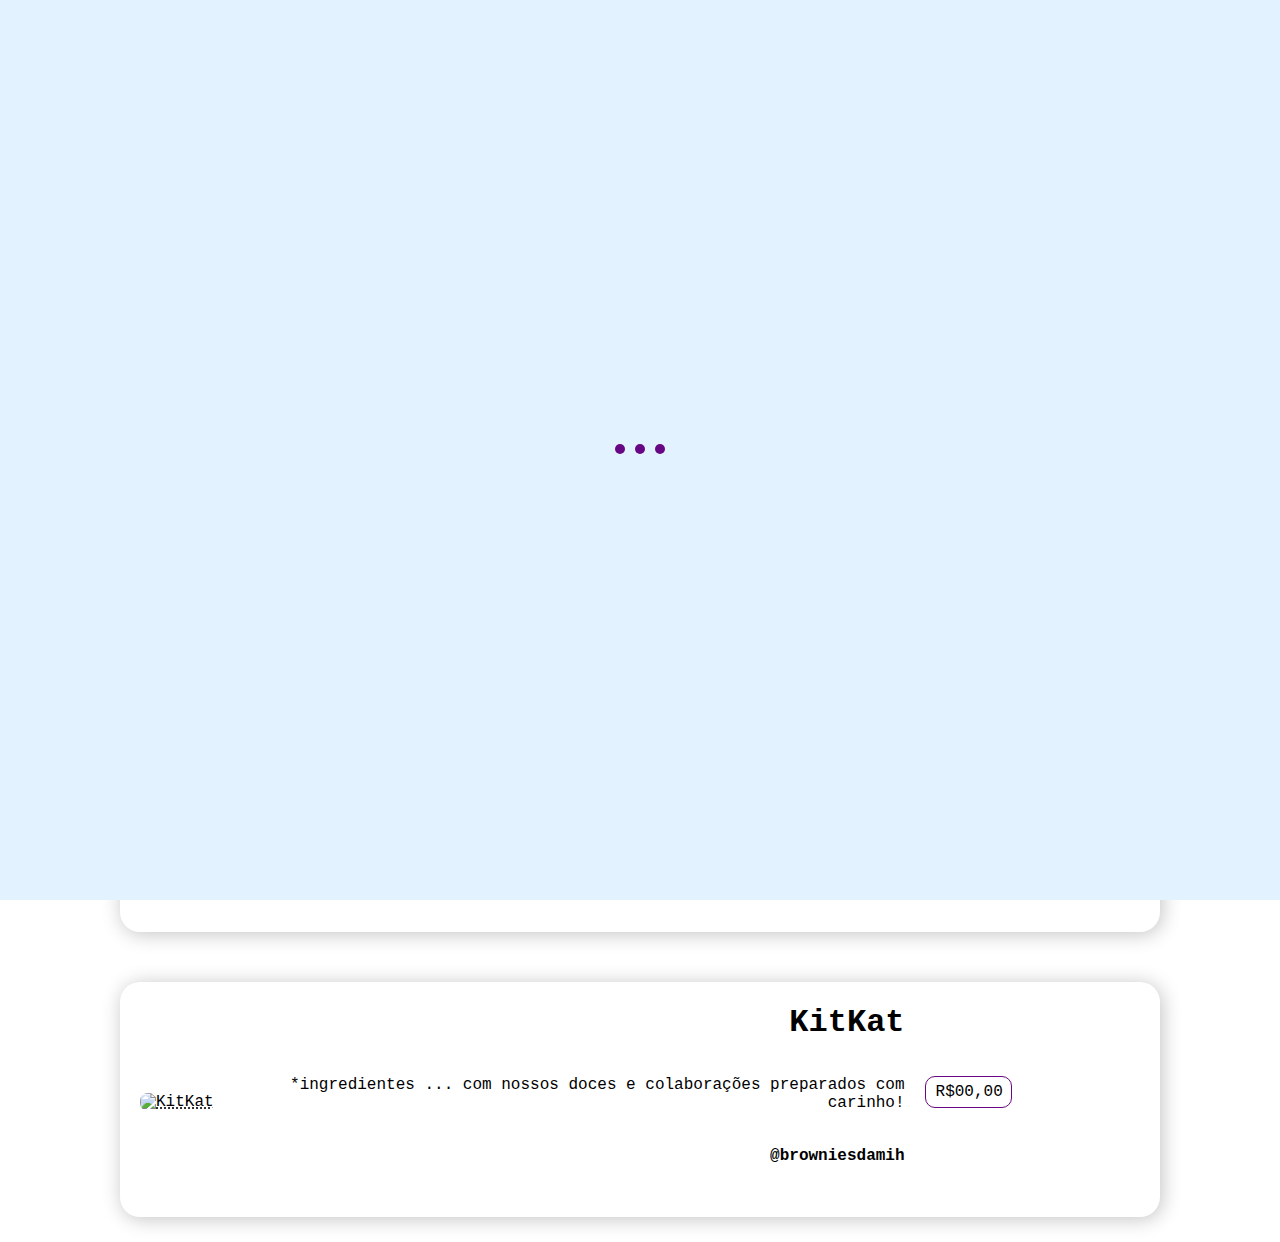
==== ovosdecolher.html @ b4ef771c "Segundo commit" ====
<!DOCTYPE html>
<html lang="en">
<head>
    <meta charset="UTF-8">
    <meta http-equiv="X-UA-Compatible" content="IE=edge">
    <meta name="viewport" content="width=device-width, initial-scale=1.0">
    <link href="styledatas.css" rel="stylesheet" type="text/css"/>
    <title>Ovos de colher - Brownies da Mih</title>
    <link rel="icon" href="imgs/logo.png">
    <script src="https://kit.fontawesome.com/4fcf5c1ce8.js" crossorigin="anonymous"></script>
</head>
<body>
    <div class="overlay">
        <div class="loader">
            <div class="ball ball1"></div>
            <div class="ball ball2"></div>
            <div class="ball ball3"></div>
        </div>
    </div>
    <div class="modal">
        <img src="" id="modal_img">
        <abbr title="clique aqui para diminuir a imagem">
            <span id="bt_close">x</span>
        </abbr>
    </div>
    <header>
        <abbr title="Voltar à homepage">
            <a href="index.html"><i class="fas fa-home"></i></a>
        </abbr>
        <div class="titulosh">
            <h1>Brownies da Mih</h1>
            <h2>ovos de colher</h2>
        </div>
    </header>
    <main class="painel">
        <section class="bloco">
            <div class="icon">
                <abbr title="clique aqui para ampliar a imagem">
                    <img src="imgs/interestelar.png" alt="Interestelar" class="imgi">
                </abbr>
            </div>
            <div class="texto">
                <h1>Interestelar</h1>
                <p>*ingredientes ... com nossos doces e colaborações preparados com carinho!</p>
                <p class="marca">@browniesdamih</p>
            </div>
            <div class="preco">R$00,00</div>
        </section>
        <section class="bloco">
            <div class="icon">
                <abbr title="clique aqui para ampliar a imagem">
                    <img src="imgs/sereia.png" alt="Sereia do sertão" class="imgi">
                </abbr>
            </div> 
            <div class="texto">
                <h1>Sereia do sertão</h1>
                <p>*ingredientes ... com nossos doces e colaborações preparados com carinho!</p>
                <p class="marca">@browniesdamih</p></div>
            <div class="preco">R$00,00</div>
        </section>
        <section class="bloco">
            <div class="icon">
                <abbr title="clique aqui para ampliar a imagem">
                    <img src="imgs/cactos.png" alt="Cactos" class="imgi">
                </abbr>
            </div> 
            <div class="texto">
                <h1>Cactos</h1>
                <p>*ingredientes ... com nossos doces e colaborações preparados com carinho!</p>
                <p class="marca">@browniesdamih</p></div>
            </div>
            <div class="preco">R$00,00</div>
        </section> 
        <section class="bloco">
            <div class="icon">
                <abbr title="clique aqui para ampliar a imagem">
                    <img src="imgs/kitkat.png" alt="KitKat" class="imgi">
                </abbr>
            </div> 
            <div class="texto">
                <h1>KitKat</h1>
                <p>*ingredientes ... com nossos doces e colaborações preparados com carinho!</p>
                <p class="marca">@browniesdamih</p></div>
            </div>
            <div class="preco">R$00,00</div>
        <!--
        </section>
        <section class="bloco">
            <div class="icon">
                <img src="imgs/cactos.png" alt="Cactos">
            </div> 
            <div class="texto">
                <h2>Cactos</h2>
                <p>*ingredientes ... com nossos doces e colaborações preparados com carinho!</p>
                <p class="marca">@browniesdamih</p></div>
            </div>
            <div class="preco">R$00,00</div>
        </section>
        <section class="bloco">
            <div class="icon">
                <img src="imgs/cactos.png" alt="Cactos">
            </div> 
            <div class="texto">
                <h2>Cactos</h2>
                <p>*ingredientes ... com nossos doces e colaborações preparados com carinho!</p>
                <p class="marca">@browniesdamih</p></div>
            </div>
            <div class="preco">R$00,00</div>
        </section>
        -->
    </main>
</body>
<script src="scriptdatas.js"></script>
<script src="preloader.js"></script>
</html>
---- styledatas.css ----
@import url('https://fonts.googleapis.com/css2?family=Yellowtail&display=swap');

:root{
    --color01: #DE90FF;
    --color02: #680784;
    --color03: #E3F2FF;
    --color04: #FF83AE;
    --color05: #48311F;
    --color06: #F79437;
    --color07: #A2B31F;
}

*{
    margin: 0;
    padding: 0;
    border: 0;
}

body{
    background: var(--color03);
    background: linear-gradient(to right bottom, var(--color01) 0%, var(--color03) 50%, var(--color03) 75%, white 100%);
    background-size: cover;
    background-attachment: fixed;
    font-family: "Courier New", Courier, monospace;
    display: flex;
    min-height: 100vh;
    max-height: 500vh;
    width: 100%;
}

header{
    position: absolute;
    width: 100%;
    margin-top: 20px;
    display: flex;
}

.titulosh{
    display: flex;
    margin: auto;
    flex-direction: column;
    text-shadow: 2px 2px 5px var(--color03);
}

.titulosh > h1{
    font-size: 3em;
    font-family: 'Yellowtail', cursive;
}

.titulosh > h2{
    margin: auto;
    font-size: 1.1em;
}

.fa-home{
    position: absolute;
    margin: 20px 0px 0px 40px;
    transform: scale(2);
    cursor: pointer;
    color: black;
}

.fa-home:hover{
    color: var(--color02);
}

.fa-home:active{
    color: var(--color03);
}

main.painel{
    display: flex;
    margin: auto;
    min-width: 320px;
    max-width: 1040px;
    flex-direction: column;
    margin-top: 8%;
    /* margin-top: 13%; */
}

.bloco{
    display: flex;
    margin: auto;
    align-items: center;
    text-align: right;
    background-color: white;
    padding: 20px;
    margin: 25px 0px;
    width: 1000px;
    min-height: 200px; /* !!! */
    padding-bottom: 15px;
    border-radius: 20px;
    box-shadow: 2px 2px 20px rgba(0, 0, 0, 0.24);
}

.bloco p{ 
    overflow-y: auto;
    max-height: 100px;
}

.texto{
    padding-right: 3%;
    max-height: 200px;
}

.texto, .preco{
    margin-left: -1%;
}

p{
    margin: 5% 0% 5% 6%;
}

.preco{
    width: 65px;
    height: 30px;
    padding: 0px 10px;
    text-align: center;
    line-height: 30px;
    border-radius: 10px;
    margin-bottom: 2%;
    border: 0.5px solid var(--color02);
}

img{
    position: relative;
    width: 200px;
    height: 200px;
}

section.bloco img{
    border-radius: 8px;
}

.marca{
    font-weight: bold;
}

::-webkit-scrollbar{
    width: 6px;
    background-image: linear-gradient(to bottom, var(--color03) 50%, white);
}

::-webkit-scrollbar-thumb{
    background-color: var(--color02);
    border-radius: 10px;
}

/* .filtros{
    position: absolute;
    display: flex;
    height: 75px;
    justify-content: center;
    align-items: center;
    width: 100%;
    margin-top: 9%;
}

.filtros label{
    justify-content: space-between;
    border: 2px solid var(--color02);
    color: black;
    border-radius: 5px;
    padding: 5px;
    margin: 20px;
    cursor: pointer;
}

.filtros label:hover, #l1{
    background-color: var(--color02);
    color: white;
    border: 1px solid white;
}

.filtros input{
    display: none;
} */

.overlay{
    position: fixed;
    top: 0;
    left: 0;
    width: 100%;
    height: 100%;
    background-color: var(--color03);
    z-index: 999;
    display: flex;
    align-items: center;
    justify-content: center;
}

.ball{
    display: inline-block;
    width: 10px;
    height: 10px;
    border-radius: 50%;
    background-color: var(--color02);
    animation: subir .8s ease-in-out infinite;
}

.ball2{
    animation-delay: .2s;
}

.ball3{
    animation-delay: .4s;
}

@keyframes subir{
    50%{transform: translateY(-100%);}
}

.icon, #bt_close{
    cursor: pointer;
}

.imgi:hover{
    transform: scale(1.05);
}

.modal{
    visibility: hidden;
    position: fixed;
    display: flex;
    background-color: #00000080;
    background-size: cover;
    background-attachment: fixed;
    z-index: 999;
    width: 100%;
    height: 100vh;
    top: 0;
    left: 0;
    justify-content: center;
    align-items: center;
}

.modal_active{
    visibility: visible;
}

#modal_img{
    transform: scale(2);
}

#bt_close{
    color: white;
    background-color: black;
    position: absolute;
    width: 30px;
    height: 30px;
    text-align: center;
    top: 10px;
    right: 10px;
    padding: 5px;
    font-size: 25px;
    border: solid 1px white;
    border-radius: 50%;
}

#bt_close:hover{
    background-color: var(--color02);
}

#bt_close:active{
    background-color: var(--color03);
    color: black;
    border: 1px solid black;
}

@media screen and (max-width: 1000px) {
    .bloco{
        width: 90%;
        margin: 5% auto;
        margin: 3%;
    }

    .bloco:nth-child(1){
        margin: 10% auto 5% auto;
    }
}

@media screen and (max-width: 650px) {
    .bloco{
        flex-direction: column;
        width: 200px;
        margin: 5% auto;
        text-align: left;
    }

    .bloco:nth-child(1){
        margin: 25% auto 5% auto;
    }

    .bloco h1, .marca{
        text-align: center;
    }

    .titulosh h1{
        font-size: 2em;
    }

    .titulosh h2{
        font-size: 1em;
    }

    .fa-home{
        transform: scale(1.5);
        margin: 5% 0 0 10%;
    }
}
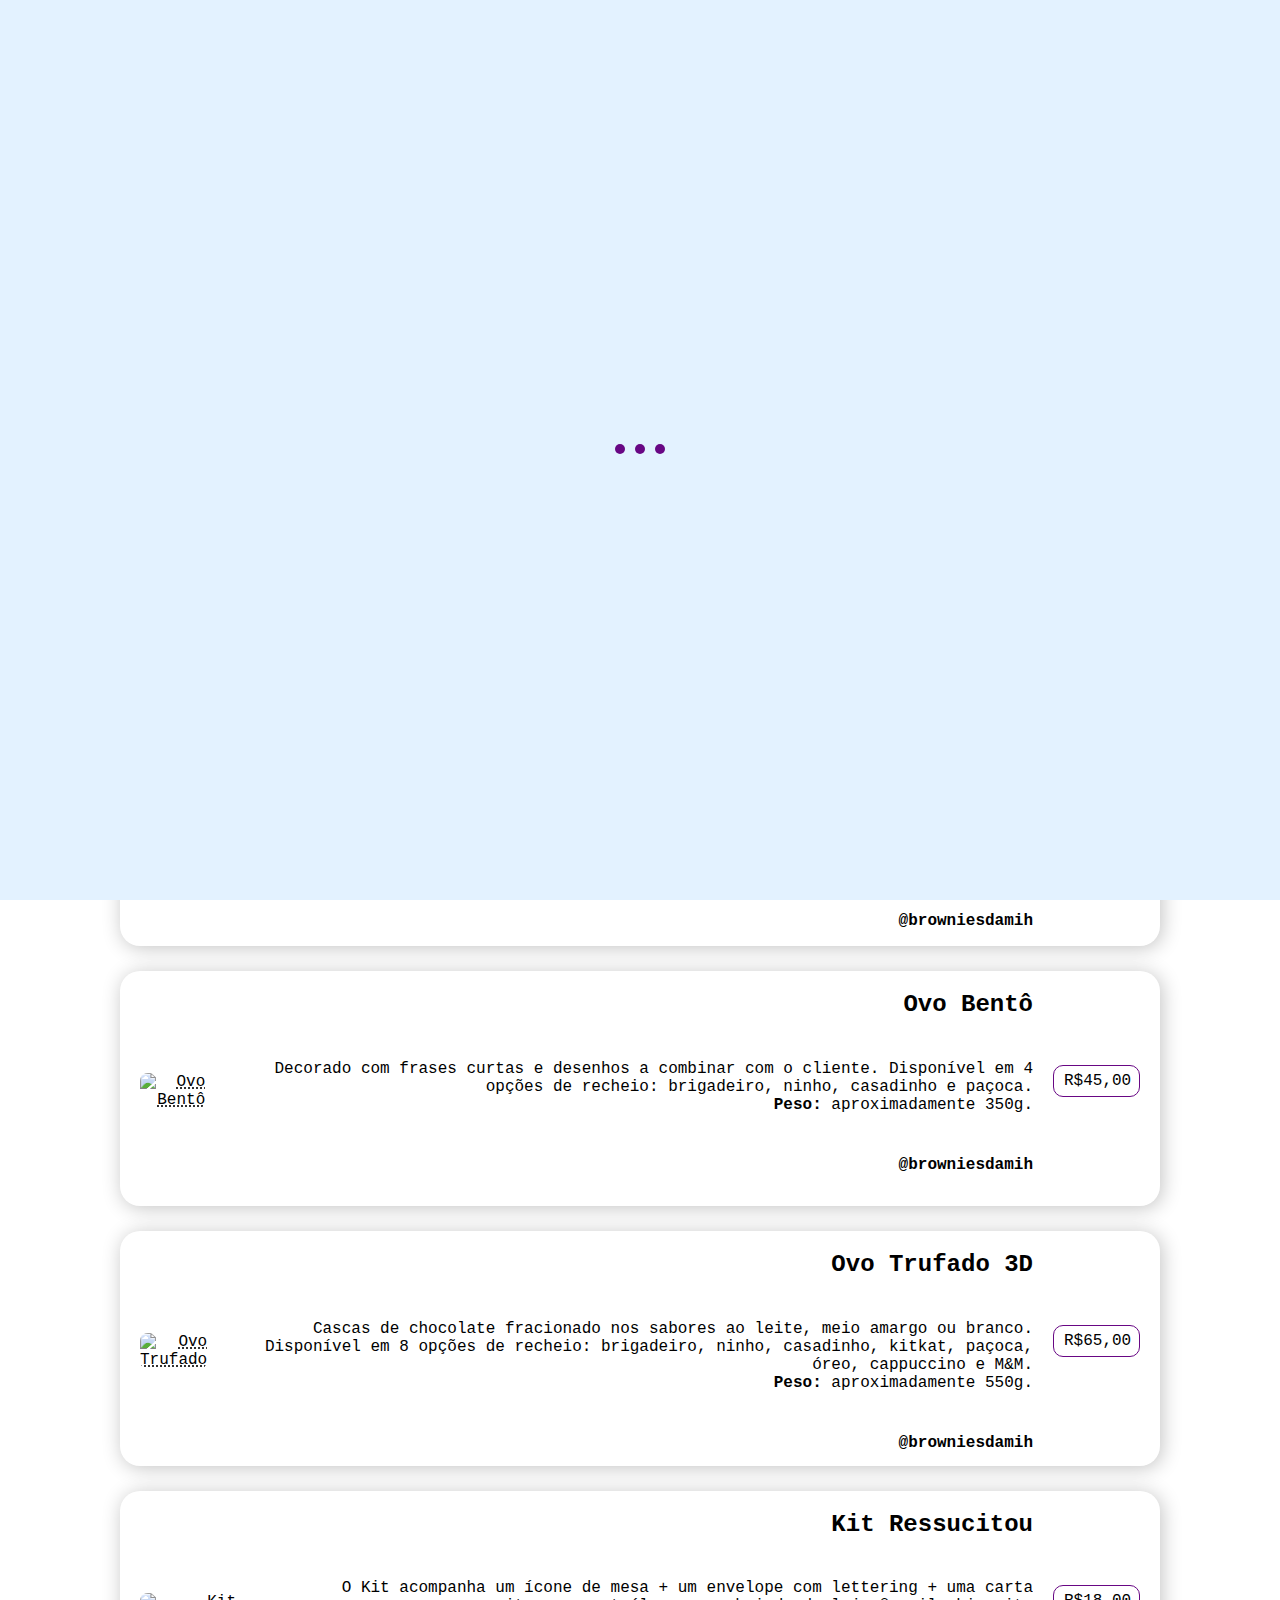
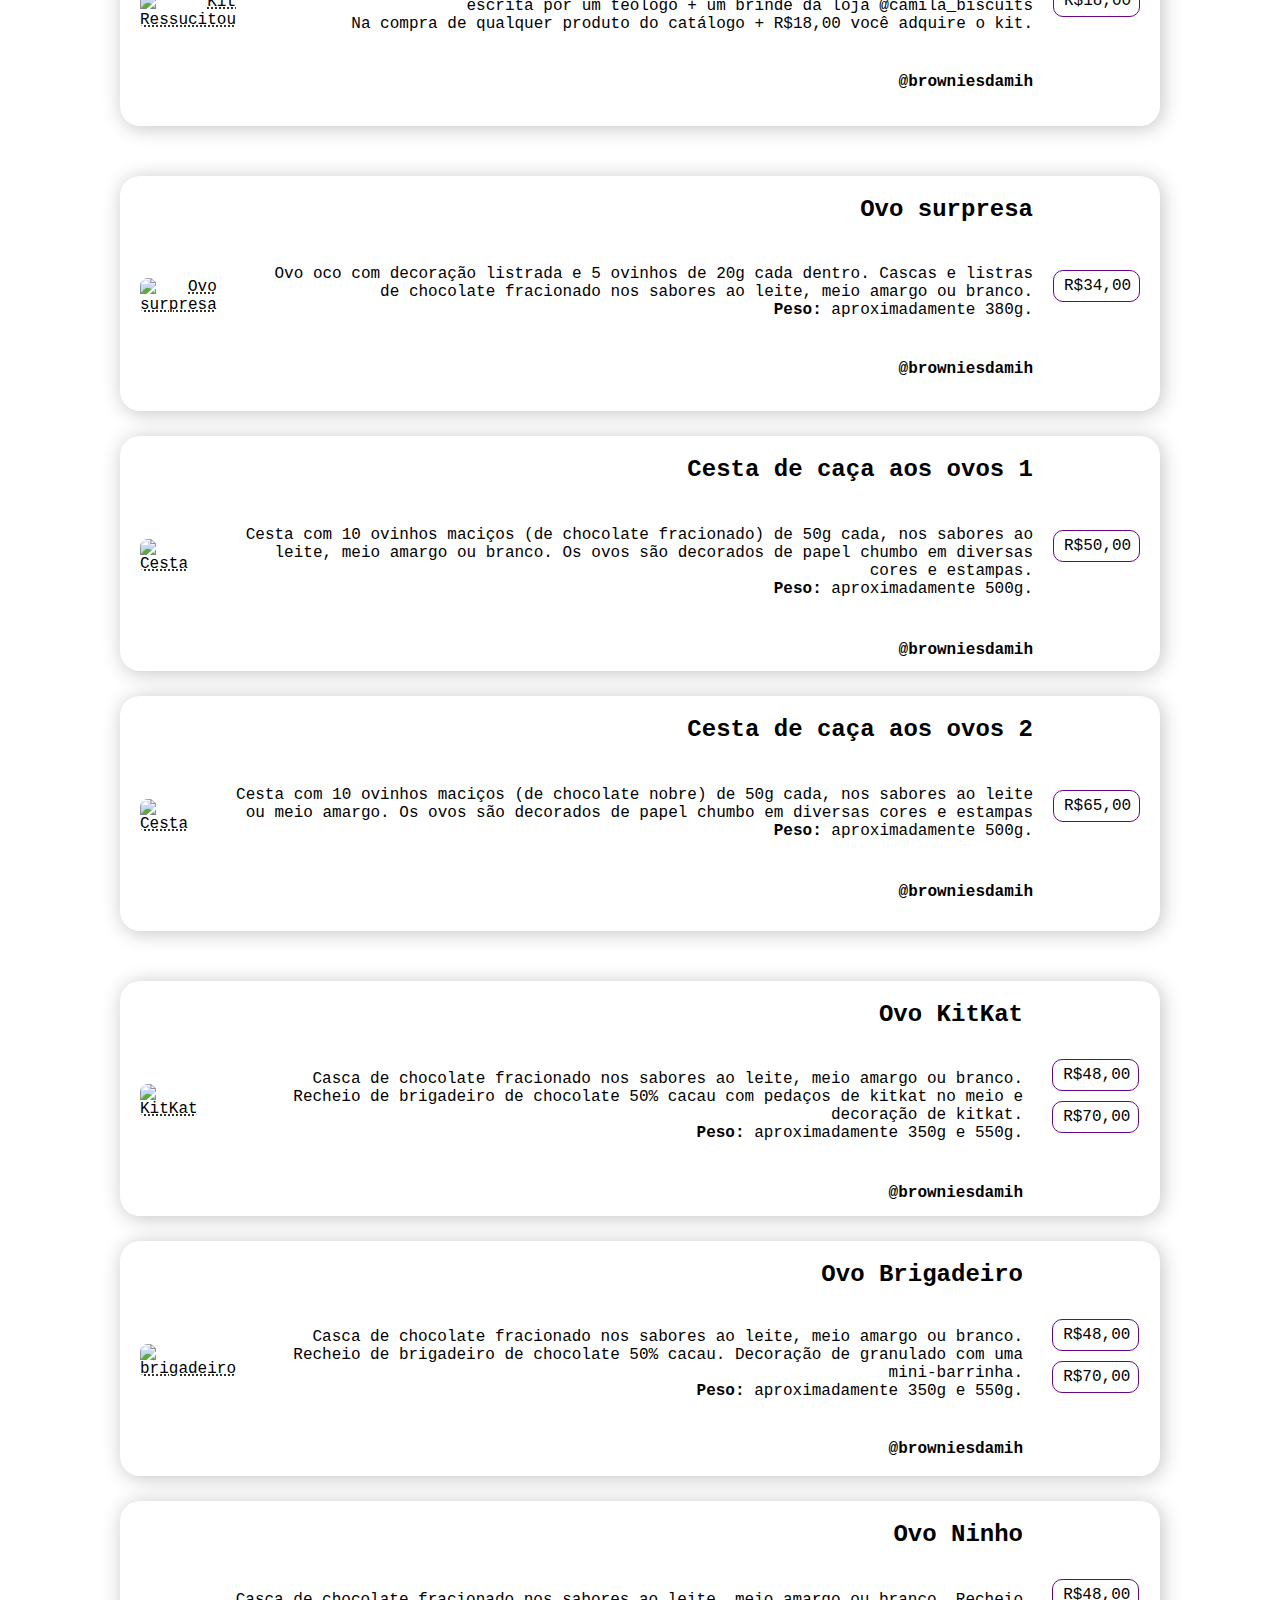
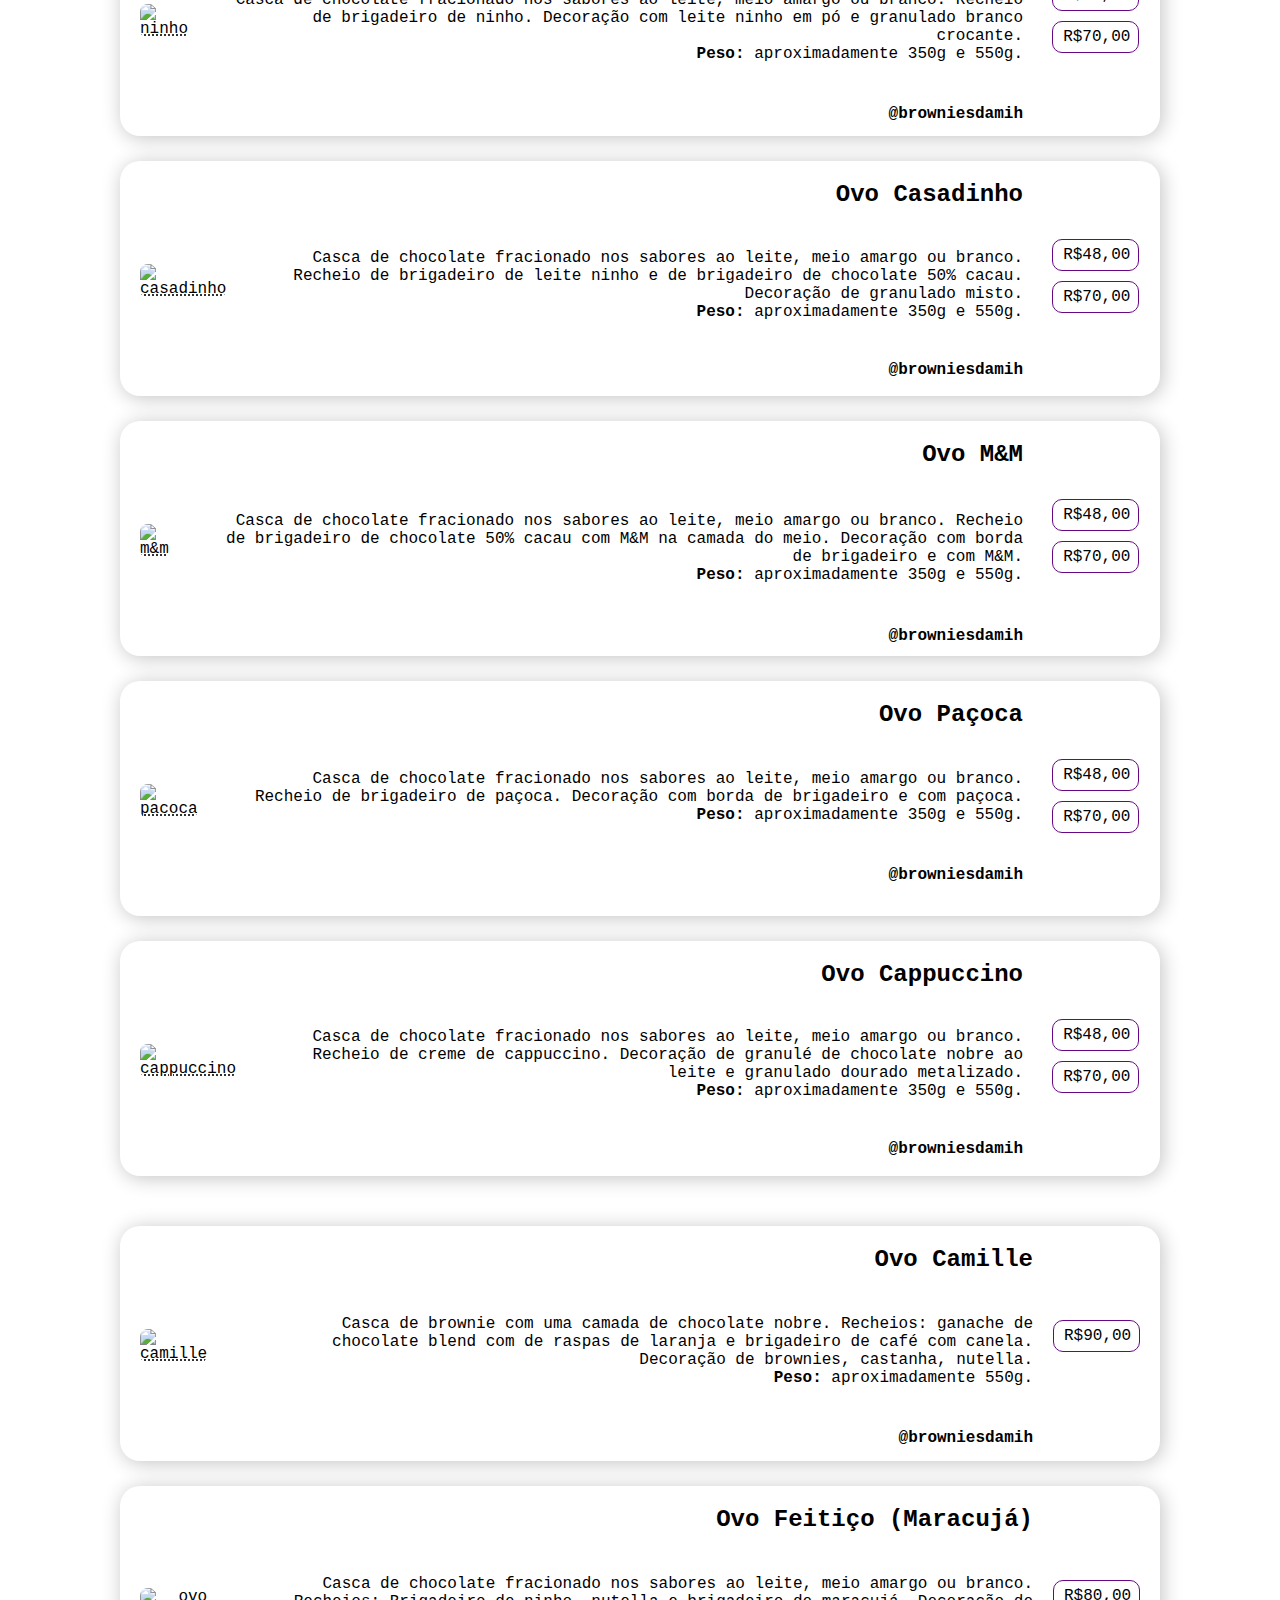
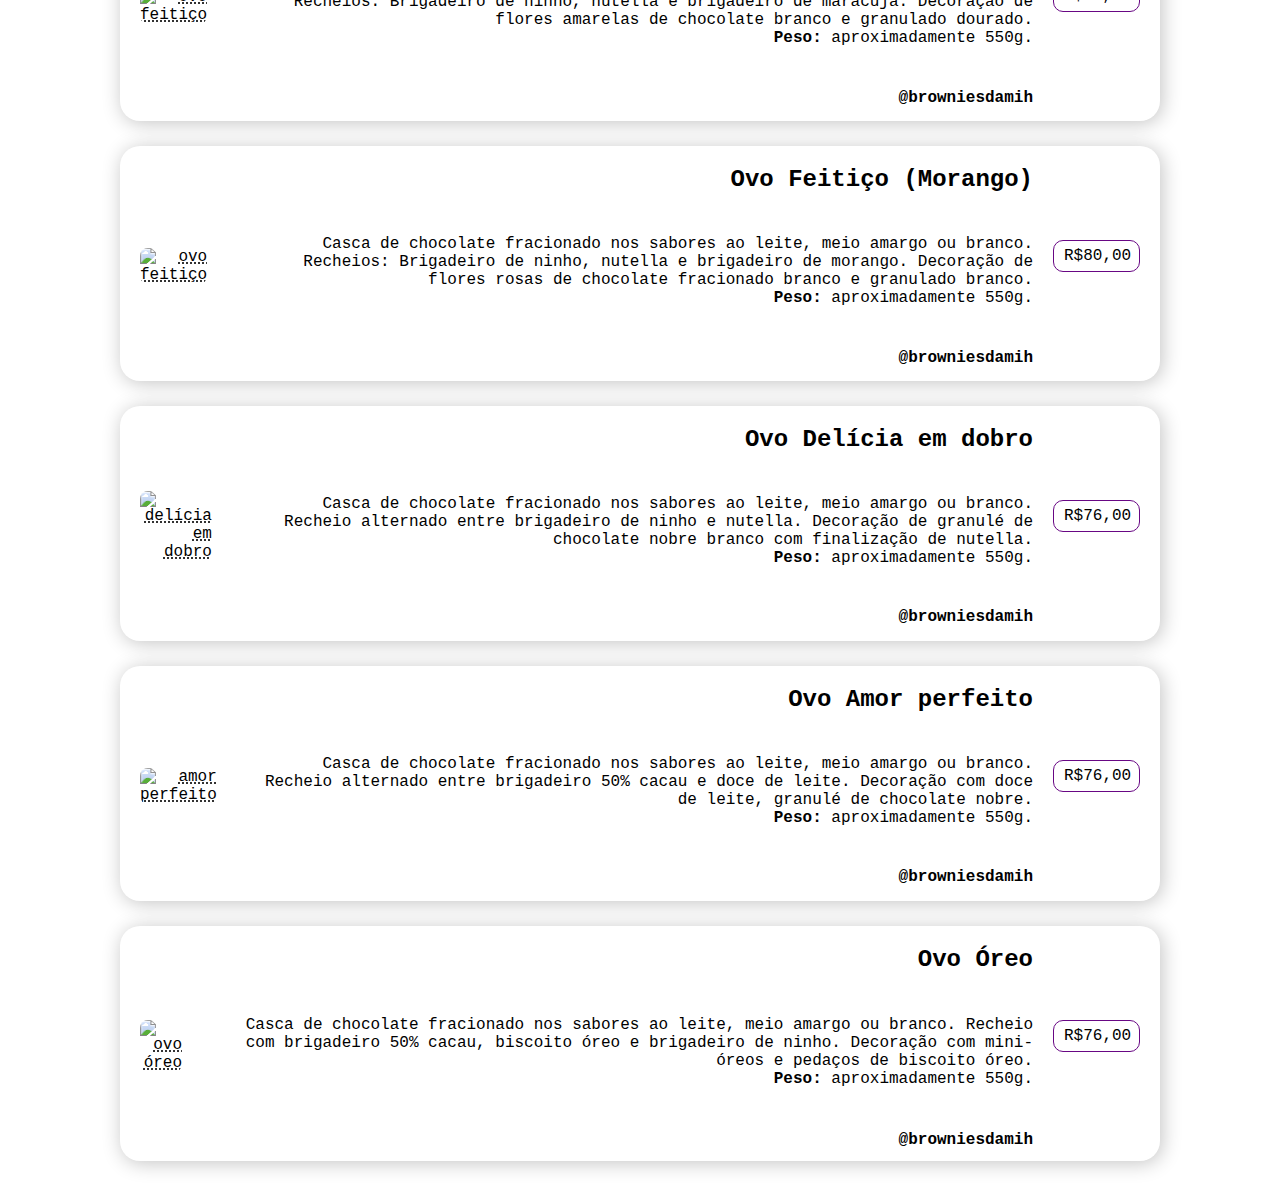
==== commit 99c09f17: "Terceiro commit" ====
--- a/ovosdecolher.html
+++ b/ovosdecolher.html
@@ -17,6 +17,15 @@
             <div class="ball ball3"></div>
         </div>
     </div>
+    <div class="float">
+        <div class="w">
+            <abbr title="ir ao whatsapp">
+                <a href="https://wa.me/558589550569" target="_blank" class="contato">
+                    <i class="fab fa-whatsapp"></i>
+                </a>
+            </abbr>
+        </div>
+    </div>
     <div class="modal">
         <img src="" id="modal_img">
         <abbr title="clique aqui para diminuir a imagem">
@@ -33,81 +42,337 @@
         </div>
     </header>
     <main class="painel">
-        <section class="bloco">
-            <div class="icon">
-                <abbr title="clique aqui para ampliar a imagem">
-                    <img src="imgs/interestelar.png" alt="Interestelar" class="imgi">
-                </abbr>
-            </div>
-            <div class="texto">
-                <h1>Interestelar</h1>
-                <p>*ingredientes ... com nossos doces e colaborações preparados com carinho!</p>
-                <p class="marca">@browniesdamih</p>
-            </div>
-            <div class="preco">R$00,00</div>
+        <section class="linha-presentes">
+            <section class="bloco">
+                <div class="icon">
+                    <abbr title="clique aqui para ampliar a imagem">
+                        <img src="imgs/" alt="Lembrancinha" class="imgi">
+                    </abbr>
+                </div> 
+                <div class="texto">
+                    <h2>Ovo Lembrancinha</h2>
+                    <p>Ovo oco com decoração listrada. Cascas e listras de chocolate fracionado nos sabores ao leite, meio amargo ou branco. <br><b>Peso:</b> aproximadamente 180g. </p>
+                    <p class="marca">@browniesdamih</p></div>
+                </div>
+                <div class="preco">R$20,00</div>
+            </section>
+
+
+
+
+<!-- COLOCAR LINK NO MEU @ -->
+
+
+
+
+            <section class="bloco">
+                <div class="icon">
+                    <abbr title="clique aqui para ampliar a imagem">
+                        <img src="imgs/" alt="pote" class="imgi">
+                    </abbr>
+                </div> 
+                <div class="texto">
+                    <h2>Ovo de pote</h2>
+                    <p>Pote de 500ml com decoração exclusiva de biscuit da @camila_biscuits. Disponível em 4 opções de recheio: casadinho, amor perfeito, feitiço de morango e feitiço de maracujá. <br><b>Peso:</b> aproximadamente 670g (pote e recheio). </p>
+                    <p class="marca">@browniesdamih</p></div>
+                </div>
+                <div class="preco">R$20,00</div>
+            </section>
+            <section class="bloco">
+                <div class="icon">
+                    <abbr title="clique aqui para ampliar a imagem">
+                        <img src="imgs/" alt="Barras Recheadas" class="imgi">
+                    </abbr>
+                </div> 
+                <div class="texto">
+                    <h2>Barras Recheadas</h2>
+                    <p>Casca de chocolate fracionado nos sabores ao leite, meio amargo ou branco. Disponível em 7 opções de recheio: brigadeiro, ninho, casadinho, paçoca, M&M, óreo e amor perfeito.<br><b>Peso:</b> aproximadamente 550g. </p>
+                    <p class="marca">@browniesdamih</p></div>
+                </div>
+                <div class="preco">R$40,00</div>
+            </section>
+            <section class="bloco">
+                <div class="icon">
+                    <abbr title="clique aqui para ampliar a imagem">
+                        <img src="imgs/" alt="Ovo Bentô" class="imgi">
+                    </abbr>
+                </div> 
+                <div class="texto">
+                    <h2>Ovo Bentô</h2>
+                    <p>Decorado com frases curtas e desenhos a combinar com o cliente. Disponível em 4 opções de recheio: brigadeiro, ninho, casadinho e paçoca. <br><b>Peso:</b> aproximadamente 350g. </p>
+                    <p class="marca">@browniesdamih</p></div>
+                </div>
+                <div class="preco">R$45,00</div>
+            </section>
+            <section class="bloco">
+                <div class="icon">
+                    <abbr title="clique aqui para ampliar a imagem">
+                        <img src="imgs/" alt="Ovo Trufado" class="imgi">
+                    </abbr>
+                </div> 
+                <div class="texto">
+                    <h2>Ovo Trufado 3D</h2>
+                    <p>Cascas de chocolate fracionado nos sabores ao leite, meio amargo ou branco. Disponível em 8 opções de recheio: brigadeiro, ninho, casadinho, kitkat, paçoca, óreo, cappuccino e M&M. <br><b>Peso:</b> aproximadamente 550g. </p>
+                    <p class="marca">@browniesdamih</p></div>
+                </div>
+                <div class="preco">R$65,00</div>
+            </section>
+            <section class="bloco">
+                <div class="icon">
+                    <abbr title="clique aqui para ampliar a imagem">
+                        <img src="imgs/" alt="Kit Ressucitou" class="imgi">
+                    </abbr>
+                </div> 
+                <div class="texto">
+                    <h2>Kit Ressucitou</h2>
+                    <p>O Kit acompanha um ícone de mesa + um envelope com lettering + uma carta escrita por um teólogo + um brinde da loja @camila_biscuits <br>Na compra de qualquer produto do catálogo + R$18,00 você adquire o kit. </p>
+                    <p class="marca">@browniesdamih</p></div>
+                </div>
+                <div class="preco">R$18,00</div>
+            </section>
         </section>
-        <section class="bloco">
-            <div class="icon">
-                <abbr title="clique aqui para ampliar a imagem">
-                    <img src="imgs/sereia.png" alt="Sereia do sertão" class="imgi">
-                </abbr>
-            </div> 
-            <div class="texto">
-                <h1>Sereia do sertão</h1>
-                <p>*ingredientes ... com nossos doces e colaborações preparados com carinho!</p>
-                <p class="marca">@browniesdamih</p></div>
-            <div class="preco">R$00,00</div>
+
+
+        <section class="linha-kids">
+            <section class="bloco">
+                <div class="icon">
+                    <abbr title="clique aqui para ampliar a imagem">
+                        <img src="imgs/" alt="Ovo surpresa" class="imgi">
+                    </abbr>
+                </div>  
+                <div class="texto">
+                    <h2>Ovo surpresa</h2>
+                    <p>Ovo oco com decoração listrada e 5 ovinhos de 20g cada dentro. Cascas e listras de chocolate fracionado nos sabores ao leite, meio amargo ou branco. <br><b>Peso:</b> aproximadamente 380g. </p>
+                    <p class="marca">@browniesdamih</p></div>
+                </div>
+                <div class="preco">R$34,00</div>
+            </section>
+            <section class="bloco">
+                <div class="icon">
+                    <abbr title="clique aqui para ampliar a imagem">
+                        <img src="imgs/" alt="Cesta" class="imgi">
+                    </abbr>
+                </div> 
+                <div class="texto">
+                    <h2>Cesta de caça aos ovos 1</h2>
+                    <p>Cesta com 10 ovinhos maciços (de chocolate fracionado) de 50g cada, nos sabores ao leite, meio amargo ou branco. Os ovos são decorados de papel chumbo em diversas cores e estampas.<br><b>Peso:</b> aproximadamente 500g. </p>
+                    <p class="marca">@browniesdamih</p></div>
+                </div>
+                <div class="preco">R$50,00</div>
+            </section>
+            <section class="bloco">
+                <div class="icon">
+                    <abbr title="clique aqui para ampliar a imagem">
+                        <img src="imgs/" alt="Cesta" class="imgi">
+                    </abbr>
+                </div> 
+                <div class="texto">
+                    <h2>Cesta de caça aos ovos 2</h2>
+                    <p>Cesta com 10 ovinhos maciços (de chocolate nobre) de 50g cada, nos sabores ao leite ou meio amargo. Os ovos são decorados de papel chumbo em diversas cores e estampas<br><b>Peso:</b> aproximadamente 500g. </p>
+                    <p class="marca">@browniesdamih</p></div>
+                </div>
+                <div class="preco">R$65,00</div>
+            </section>
         </section>
-        <section class="bloco">
-            <div class="icon">
-                <abbr title="clique aqui para ampliar a imagem">
-                    <img src="imgs/cactos.png" alt="Cactos" class="imgi">
-                </abbr>
-            </div> 
-            <div class="texto">
-                <h1>Cactos</h1>
-                <p>*ingredientes ... com nossos doces e colaborações preparados com carinho!</p>
-                <p class="marca">@browniesdamih</p></div>
-            </div>
-            <div class="preco">R$00,00</div>
-        </section> 
-        <section class="bloco">
-            <div class="icon">
-                <abbr title="clique aqui para ampliar a imagem">
-                    <img src="imgs/kitkat.png" alt="KitKat" class="imgi">
-                </abbr>
-            </div> 
-            <div class="texto">
-                <h1>KitKat</h1>
-                <p>*ingredientes ... com nossos doces e colaborações preparados com carinho!</p>
-                <p class="marca">@browniesdamih</p></div>
-            </div>
-            <div class="preco">R$00,00</div>
-        <!--
+
+
+        <section class="linha-tradicional">
+            <section class="bloco">
+                <div class="icon">
+                    <abbr title="clique aqui para ampliar a imagem">
+                        <img src="imgs/kitkat.png" alt="KitKat" class="imgi">
+                    </abbr>
+                </div> 
+                <div class="texto">
+                    <h2>Ovo KitKat</h2>
+                    <p>Casca de chocolate fracionado nos sabores ao leite, meio amargo ou branco. Recheio de brigadeiro de chocolate 50% cacau com pedaços de kitkat no meio e decoração de kitkat.<br><b>Peso:</b> aproximadamente 350g e 550g. </p>
+                    <p class="marca">@browniesdamih</p></div>
+                </div>
+                <div class="precos">
+                    <div class="preco">R$48,00</div>
+                    <div class="preco">R$70,00</div>
+                </div>
+            </section>
+            <section class="bloco">
+                <div class="icon">
+                    <abbr title="clique aqui para ampliar a imagem">
+                        <img src="imgs/" alt="brigadeiro" class="imgi">
+                    </abbr>
+                </div> 
+                <div class="texto">
+                    <h2>Ovo Brigadeiro</h2>
+                    <p>Casca de chocolate fracionado nos sabores ao leite, meio amargo ou branco. Recheio de brigadeiro de chocolate 50% cacau. Decoração de granulado com uma mini-barrinha.<br><b>Peso:</b> aproximadamente 350g e 550g. </p>
+                    <p class="marca">@browniesdamih</p></div>
+                </div>
+                <div class="precos">
+                    <div class="preco">R$48,00</div>
+                    <div class="preco">R$70,00</div>
+                </div>
+            </section>
+            <section class="bloco">
+                <div class="icon">
+                    <abbr title="clique aqui para ampliar a imagem">
+                        <img src="imgs/" alt="ninho" class="imgi">
+                    </abbr>
+                </div> 
+                <div class="texto">
+                    <h2>Ovo Ninho</h2>
+                    <p>Casca de chocolate fracionado nos sabores ao leite, meio amargo ou branco. Recheio de brigadeiro de ninho. Decoração com leite ninho em pó e granulado branco crocante.<br><b>Peso:</b> aproximadamente 350g e 550g. </p>
+                    <p class="marca">@browniesdamih</p></div>
+                </div>
+                <div class="precos">
+                    <div class="preco">R$48,00</div>
+                    <div class="preco">R$70,00</div>
+                </div>
+            </section>
+            <section class="bloco">
+                <div class="icon">
+                    <abbr title="clique aqui para ampliar a imagem">
+                        <img src="imgs/" alt="casadinho" class="imgi">
+                    </abbr>
+                </div> 
+                <div class="texto">
+                    <h2>Ovo Casadinho</h2>
+                    <p>Casca de chocolate fracionado nos sabores ao leite, meio amargo ou branco. Recheio de brigadeiro de leite ninho e de brigadeiro de chocolate 50% cacau. Decoração de granulado misto.<br><b>Peso:</b> aproximadamente 350g e 550g. </p>
+                    <p class="marca">@browniesdamih</p></div>
+                </div>
+                <div class="precos">
+                    <div class="preco">R$48,00</div>
+                    <div class="preco">R$70,00</div>
+                </div>
+            </section>
+            <section class="bloco">
+                <div class="icon">
+                    <abbr title="clique aqui para ampliar a imagem">
+                        <img src="imgs/" alt="m&m" class="imgi">
+                    </abbr>
+                </div> 
+                <div class="texto">
+                    <h2>Ovo M&M</h2>
+                    <p>Casca de chocolate fracionado nos sabores ao leite, meio amargo ou branco. Recheio de brigadeiro de chocolate 50% cacau com M&M na camada do meio. Decoração com borda de brigadeiro e com M&M.<br><b>Peso:</b> aproximadamente 350g e 550g. </p>
+                    <p class="marca">@browniesdamih</p></div>
+                </div>
+                <div class="precos">
+                    <div class="preco">R$48,00</div>
+                    <div class="preco">R$70,00</div>
+                </div>
+            </section>
+            <section class="bloco">
+                <div class="icon">
+                    <abbr title="clique aqui para ampliar a imagem">
+                        <img src="imgs/" alt="pacoca" class="imgi">
+                    </abbr>
+                </div> 
+                <div class="texto">
+                    <h2>Ovo Paçoca</h2>
+                    <p>Casca de chocolate fracionado nos sabores ao leite, meio amargo ou branco. Recheio de brigadeiro de paçoca. Decoração com borda de brigadeiro e com paçoca.<br><b>Peso:</b> aproximadamente 350g e 550g. </p>
+                    <p class="marca">@browniesdamih</p></div>
+                </div>
+                <div class="precos">
+                    <div class="preco">R$48,00</div>
+                    <div class="preco">R$70,00</div>
+                </div>
+            </section>
+            <section class="bloco">
+                <div class="icon">
+                    <abbr title="clique aqui para ampliar a imagem">
+                        <img src="imgs/" alt="cappuccino" class="imgi">
+                    </abbr>
+                </div> 
+                <div class="texto">
+                    <h2>Ovo Cappuccino</h2>
+                    <p>Casca de chocolate fracionado nos sabores ao leite, meio amargo ou branco. Recheio de creme de cappuccino. Decoração de granulé de chocolate nobre ao leite e granulado dourado metalizado.<br><b>Peso:</b> aproximadamente 350g e 550g. </p>
+                    <p class="marca">@browniesdamih</p></div>
+                </div>
+                <div class="precos">
+                    <div class="preco">R$48,00</div>
+                    <div class="preco">R$70,00</div>
+                </div>
+            </section>
         </section>
-        <section class="bloco">
-            <div class="icon">
-                <img src="imgs/cactos.png" alt="Cactos">
-            </div> 
-            <div class="texto">
-                <h2>Cactos</h2>
-                <p>*ingredientes ... com nossos doces e colaborações preparados com carinho!</p>
-                <p class="marca">@browniesdamih</p></div>
-            </div>
-            <div class="preco">R$00,00</div>
+
+
+        <section class="linha-premium">
+            <section class="bloco">
+                <div class="icon">
+                    <abbr title="clique aqui para ampliar a imagem">
+                        <img src="imgs/" alt="camille" class="imgi">
+                    </abbr>
+                </div> 
+                <div class="texto">
+                    <h2>Ovo Camille</h2>
+                    <p>Casca de brownie com uma camada de chocolate nobre. Recheios: ganache de chocolate blend com  de raspas de laranja e brigadeiro de café com canela. Decoração de brownies, castanha, nutella.<br><b>Peso:</b> aproximadamente 550g. </p>
+                    <p class="marca">@browniesdamih</p></div>
+                </div>
+                <div class="preco">R$90,00</div>
+            </section>
+            <section class="bloco">
+                <div class="icon">
+                    <abbr title="clique aqui para ampliar a imagem">
+                        <img src="imgs/" alt="ovo feitiço" class="imgi">
+                    </abbr>
+                </div> 
+                <div class="texto">
+                    <h2>Ovo Feitiço (Maracujá)</h2>
+                    <p>Casca de chocolate fracionado nos sabores ao leite, meio amargo ou branco. Recheios: Brigadeiro de ninho, nutella e brigadeiro de maracujá. Decoração de flores amarelas de chocolate branco e granulado dourado. <br><b>Peso:</b> aproximadamente 550g. </p>
+                    <p class="marca">@browniesdamih</p></div>
+                </div>
+                <div class="preco">R$80,00</div>
+            </section>
+            <section class="bloco">
+                <div class="icon">
+                    <abbr title="clique aqui para ampliar a imagem">
+                        <img src="imgs/" alt="ovo feitiço" class="imgi">
+                    </abbr>
+                </div> 
+                <div class="texto">
+                    <h2>Ovo Feitiço (Morango)</h2>
+                    <p>Casca de chocolate fracionado nos sabores ao leite, meio amargo ou branco. Recheios: Brigadeiro de ninho, nutella e brigadeiro de morango. Decoração de flores rosas de chocolate fracionado branco e granulado branco. <br><b>Peso:</b> aproximadamente 550g. </p>
+                    <p class="marca">@browniesdamih</p></div>
+                </div>
+                <div class="preco">R$80,00</div>
+            </section>
+            <section class="bloco">
+                <div class="icon">
+                    <abbr title="clique aqui para ampliar a imagem">
+                        <img src="imgs/" alt="delícia em dobro" class="imgi">
+                    </abbr>
+                </div> 
+                <div class="texto">
+                    <h2>Ovo Delícia em dobro</h2>
+                    <p>Casca de chocolate fracionado nos sabores ao leite, meio amargo ou branco. Recheio alternado entre brigadeiro de ninho e nutella. Decoração de granulé de chocolate nobre branco com finalização de nutella. <br><b>Peso:</b> aproximadamente 550g. </p>
+                    <p class="marca">@browniesdamih</p></div>
+                </div>
+                <div class="preco">R$76,00</div>
+            </section>
+            <section class="bloco">
+                <div class="icon">
+                    <abbr title="clique aqui para ampliar a imagem">
+                        <img src="imgs/" alt="amor perfeito" class="imgi">
+                    </abbr>
+                </div> 
+                <div class="texto">
+                    <h2>Ovo Amor perfeito</h2>
+                    <p>Casca de chocolate fracionado nos sabores ao leite, meio amargo ou branco. Recheio alternado entre brigadeiro 50% cacau e doce de leite. Decoração com doce de leite, granulé de chocolate nobre. <br><b>Peso:</b> aproximadamente 550g. </p>
+                    <p class="marca">@browniesdamih</p></div>
+                </div>
+                <div class="preco">R$76,00</div>
+            </section>
+            <section class="bloco">
+                <div class="icon">
+                    <abbr title="clique aqui para ampliar a imagem">
+                        <img src="imgs/" alt="ovo óreo" class="imgi">
+                    </abbr>
+                </div> 
+                <div class="texto">
+                    <h2>Ovo Óreo</h2>
+                    <p>Casca de chocolate fracionado nos sabores ao leite, meio amargo ou branco. Recheio com brigadeiro 50% cacau, biscoito óreo e brigadeiro de ninho. Decoração com  mini-óreos e pedaços de biscoito óreo. <br><b>Peso:</b> aproximadamente 550g. </p>
+                    <p class="marca">@browniesdamih</p></div>
+                </div>
+                <div class="preco">R$76,00</div>
+            </section>
         </section>
-        <section class="bloco">
-            <div class="icon">
-                <img src="imgs/cactos.png" alt="Cactos">
-            </div> 
-            <div class="texto">
-                <h2>Cactos</h2>
-                <p>*ingredientes ... com nossos doces e colaborações preparados com carinho!</p>
-                <p class="marca">@browniesdamih</p></div>
-            </div>
-            <div class="preco">R$00,00</div>
-        </section>
-        -->
+
     </main>
 </body>
 <script src="scriptdatas.js"></script>
--- a/styledatas.css
+++ b/styledatas.css
@@ -58,6 +58,7 @@
     transform: scale(2);
     cursor: pointer;
     color: black;
+    z-index: 99;
 }
 
 .fa-home:hover{
@@ -74,8 +75,7 @@
     min-width: 320px;
     max-width: 1040px;
     flex-direction: column;
-    margin-top: 8%;
-    /* margin-top: 13%; */
+    margin-top: 13%;
 }
 
 .bloco{
@@ -95,7 +95,7 @@
 
 .bloco p{ 
     overflow-y: auto;
-    max-height: 100px;
+    max-height: 85px;
 }
 
 .texto{
@@ -109,6 +109,10 @@
 
 p{
     margin: 5% 0% 5% 6%;
+}
+
+.precos .preco{
+    margin-bottom: 10px;
 }
 
 .preco{
@@ -145,8 +149,8 @@
     background-color: var(--color02);
     border-radius: 10px;
 }
-
-/* .filtros{
+/* 
+.filtros{
     position: absolute;
     display: flex;
     height: 75px;
@@ -174,7 +178,8 @@
 
 .filtros input{
     display: none;
-} */
+}
+ */
 
 .overlay{
     position: fixed;
@@ -308,3 +313,43 @@
         margin: 5% 0 0 10%;
     }
 }
+
+.float{
+    position: fixed;
+    top: 0;
+    left: 0;
+    width: 100%;
+    height: 100%;
+    z-index: 10;
+    display: flex;
+    align-items: flex-end;
+    justify-content: right;
+}
+
+.float .w{
+    width: 60px;
+    height: 60px;
+    margin: 20px;
+    border-radius: 50%;
+    background-color: greenyellow;
+    cursor: pointer;
+    box-shadow: 1px 1px 10px #000000a4;
+}
+
+.w i{
+    display: flex;
+    justify-content: center;
+    align-items: center;
+    margin: 37%;
+    transform: scale(2.05);
+}
+
+.float .w:hover{
+    transform: scale(1.05);
+    border: 1px solid black;
+}
+
+.w a, .w abbr{
+    color: black;
+    text-decoration: none;
+}
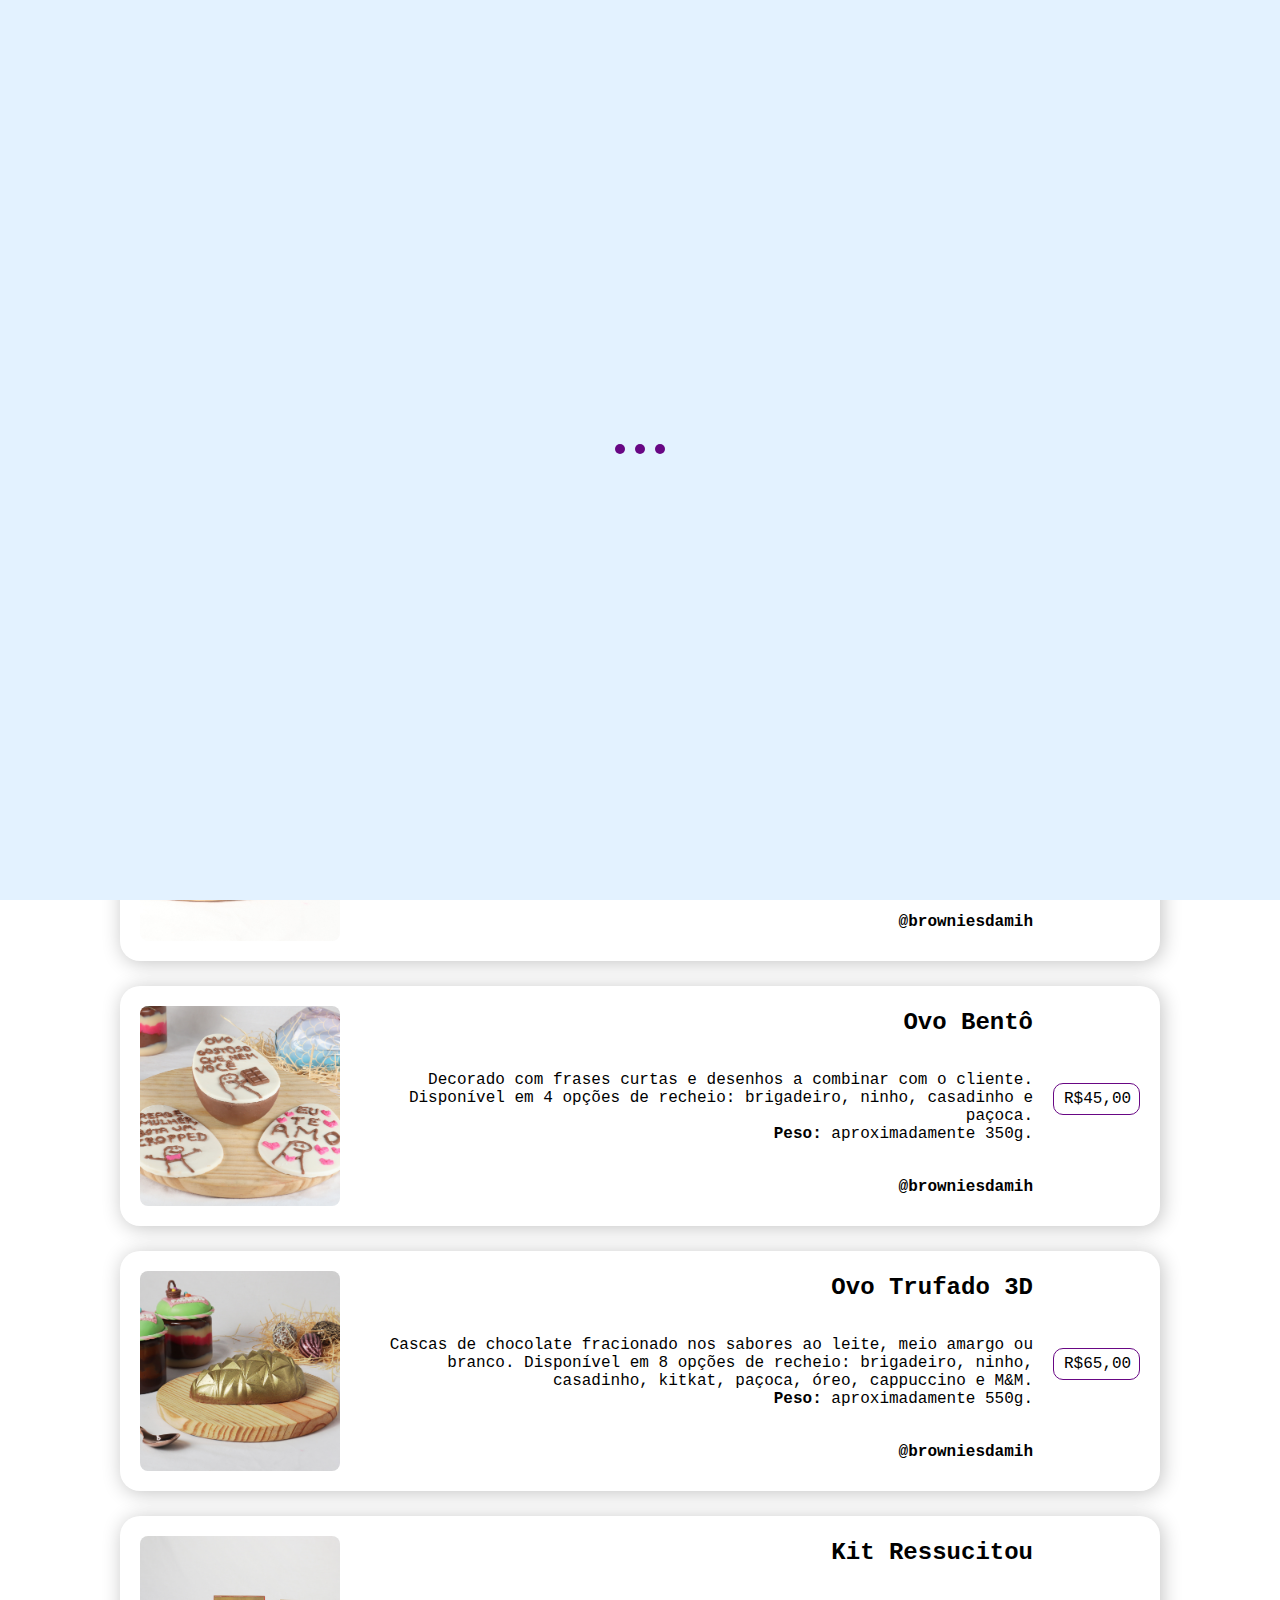
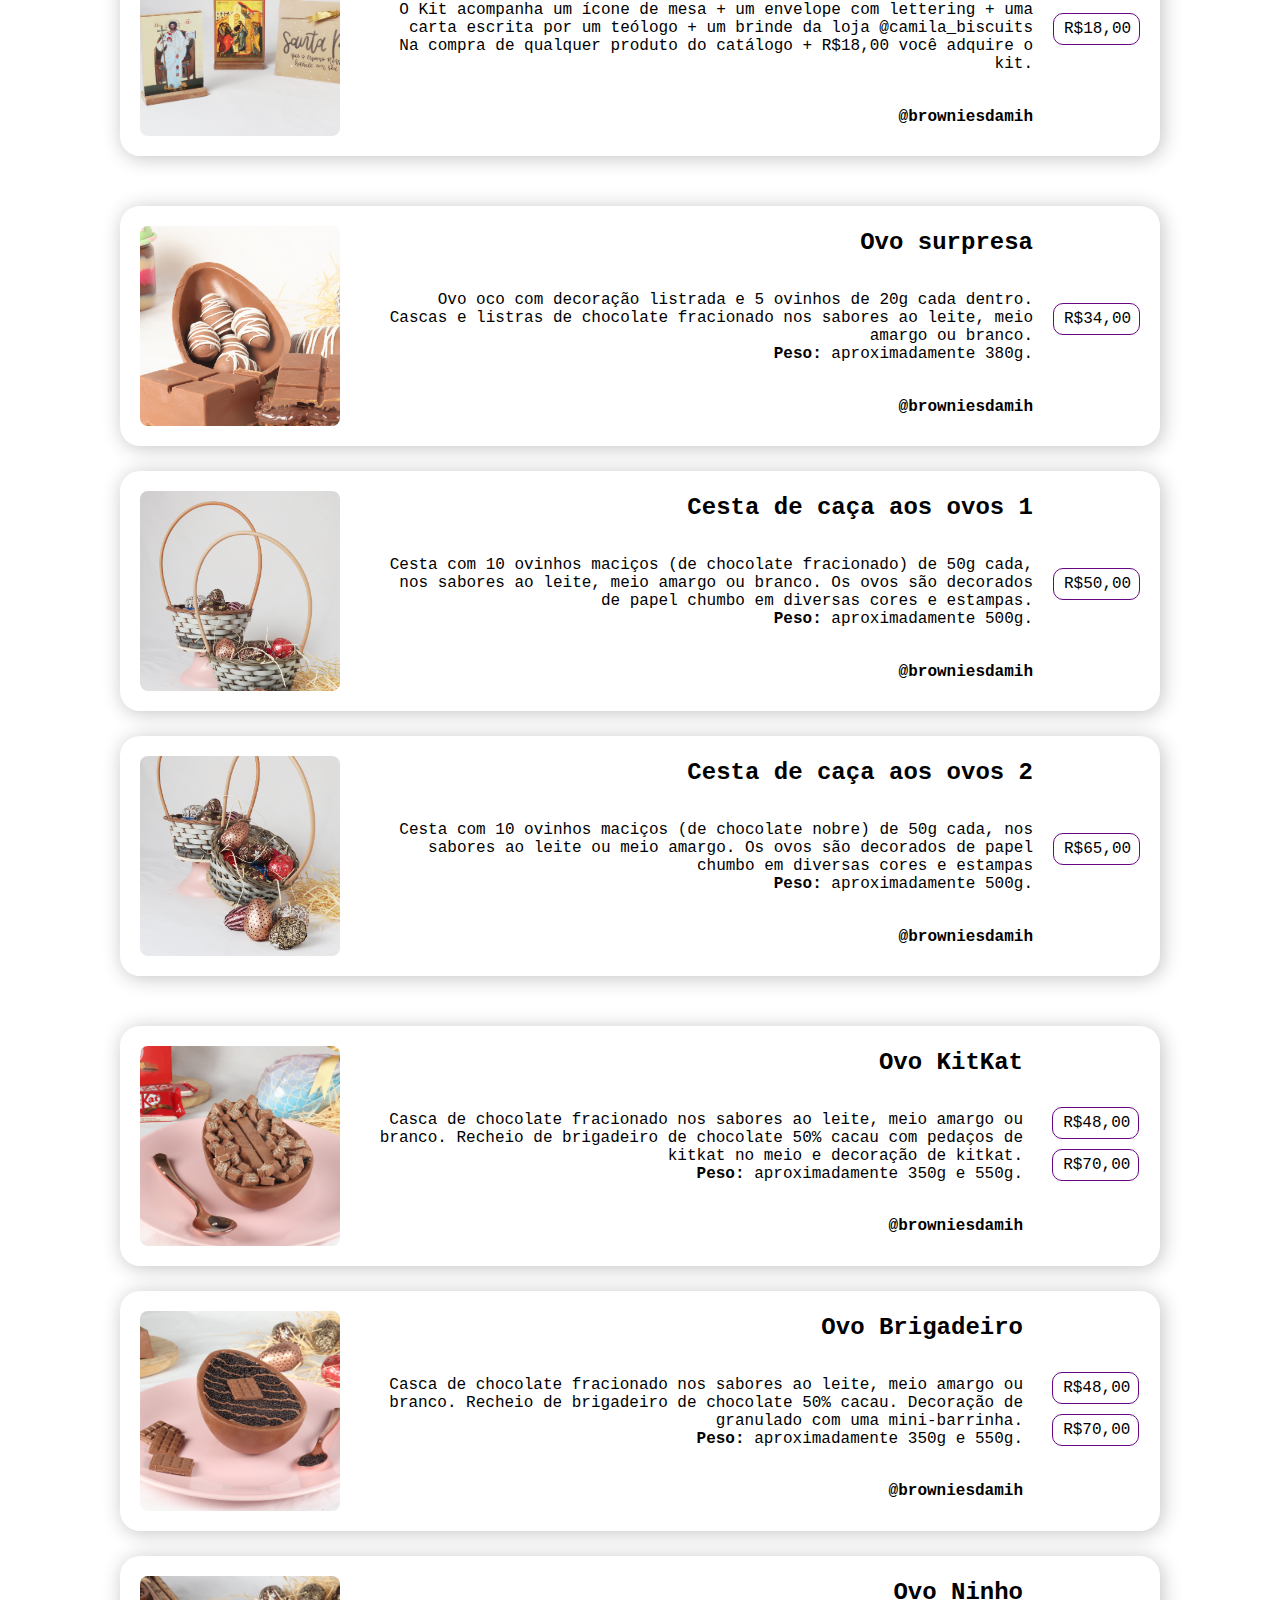
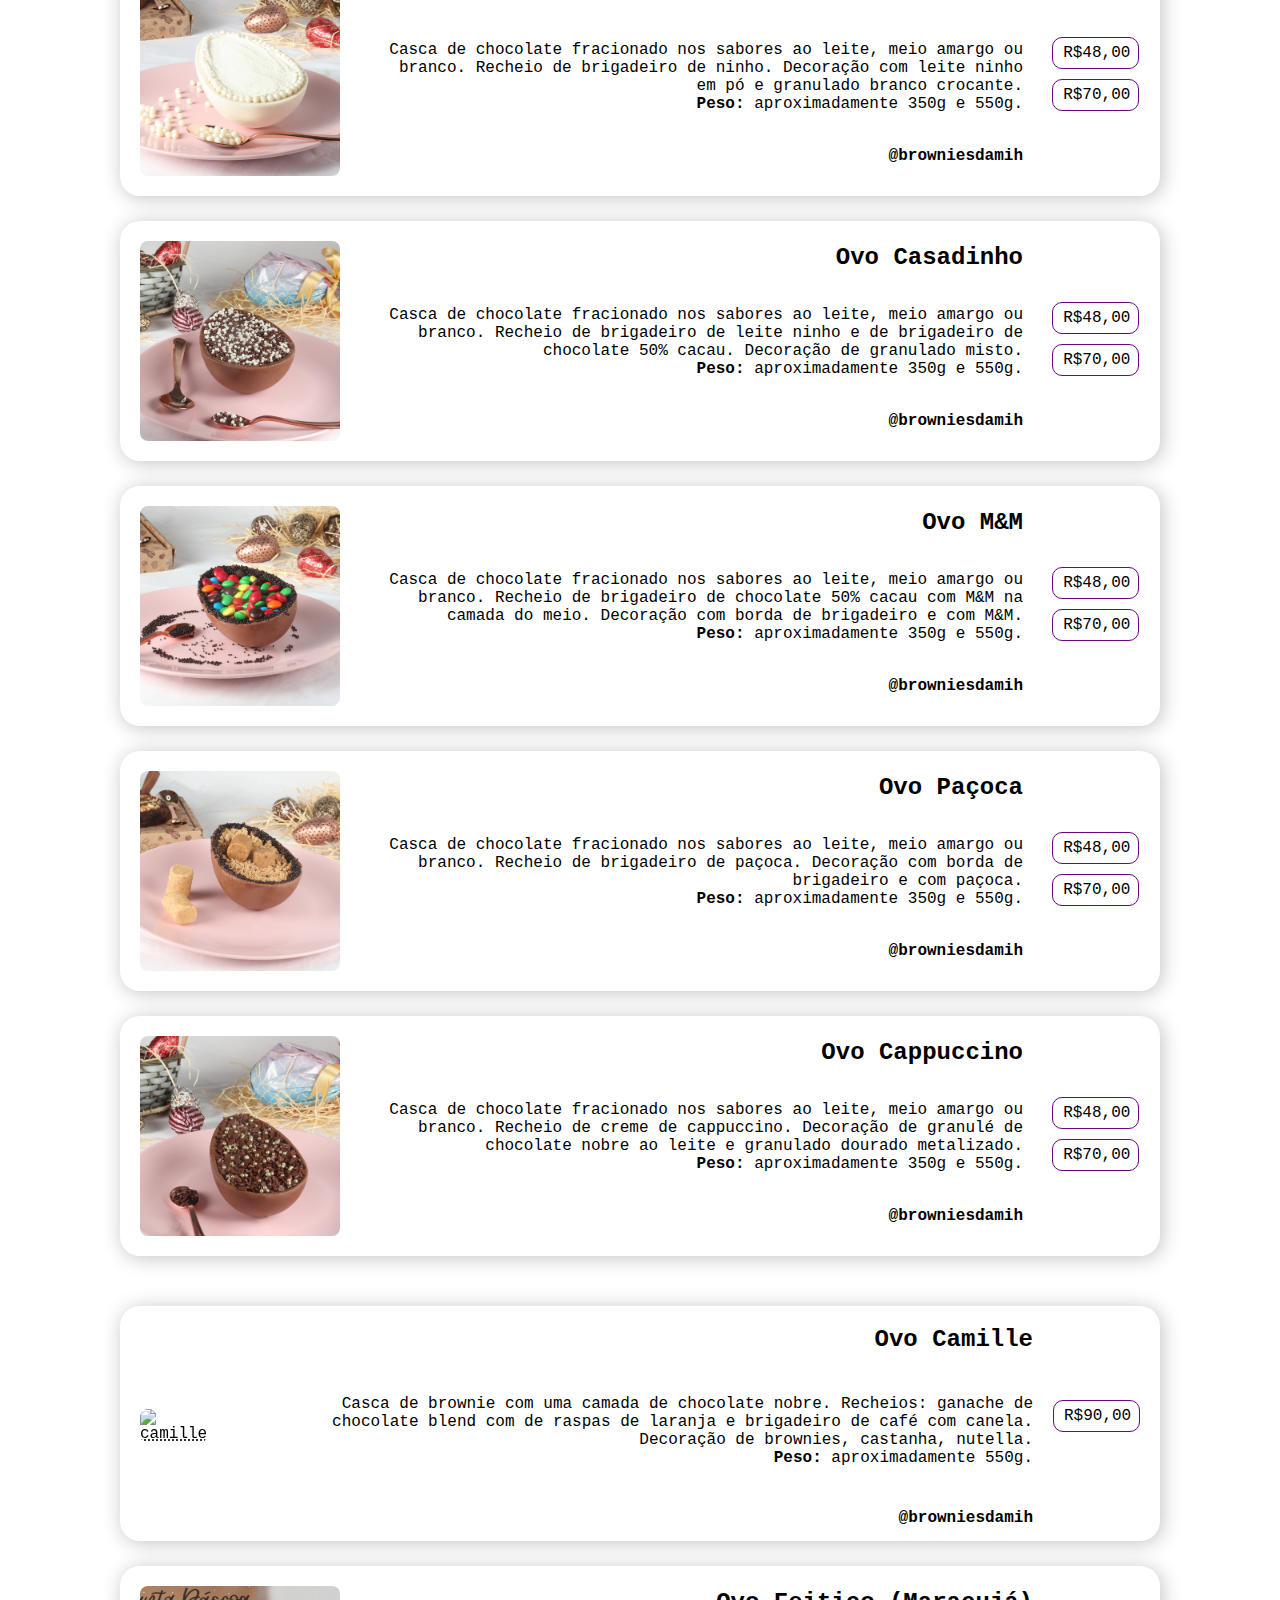
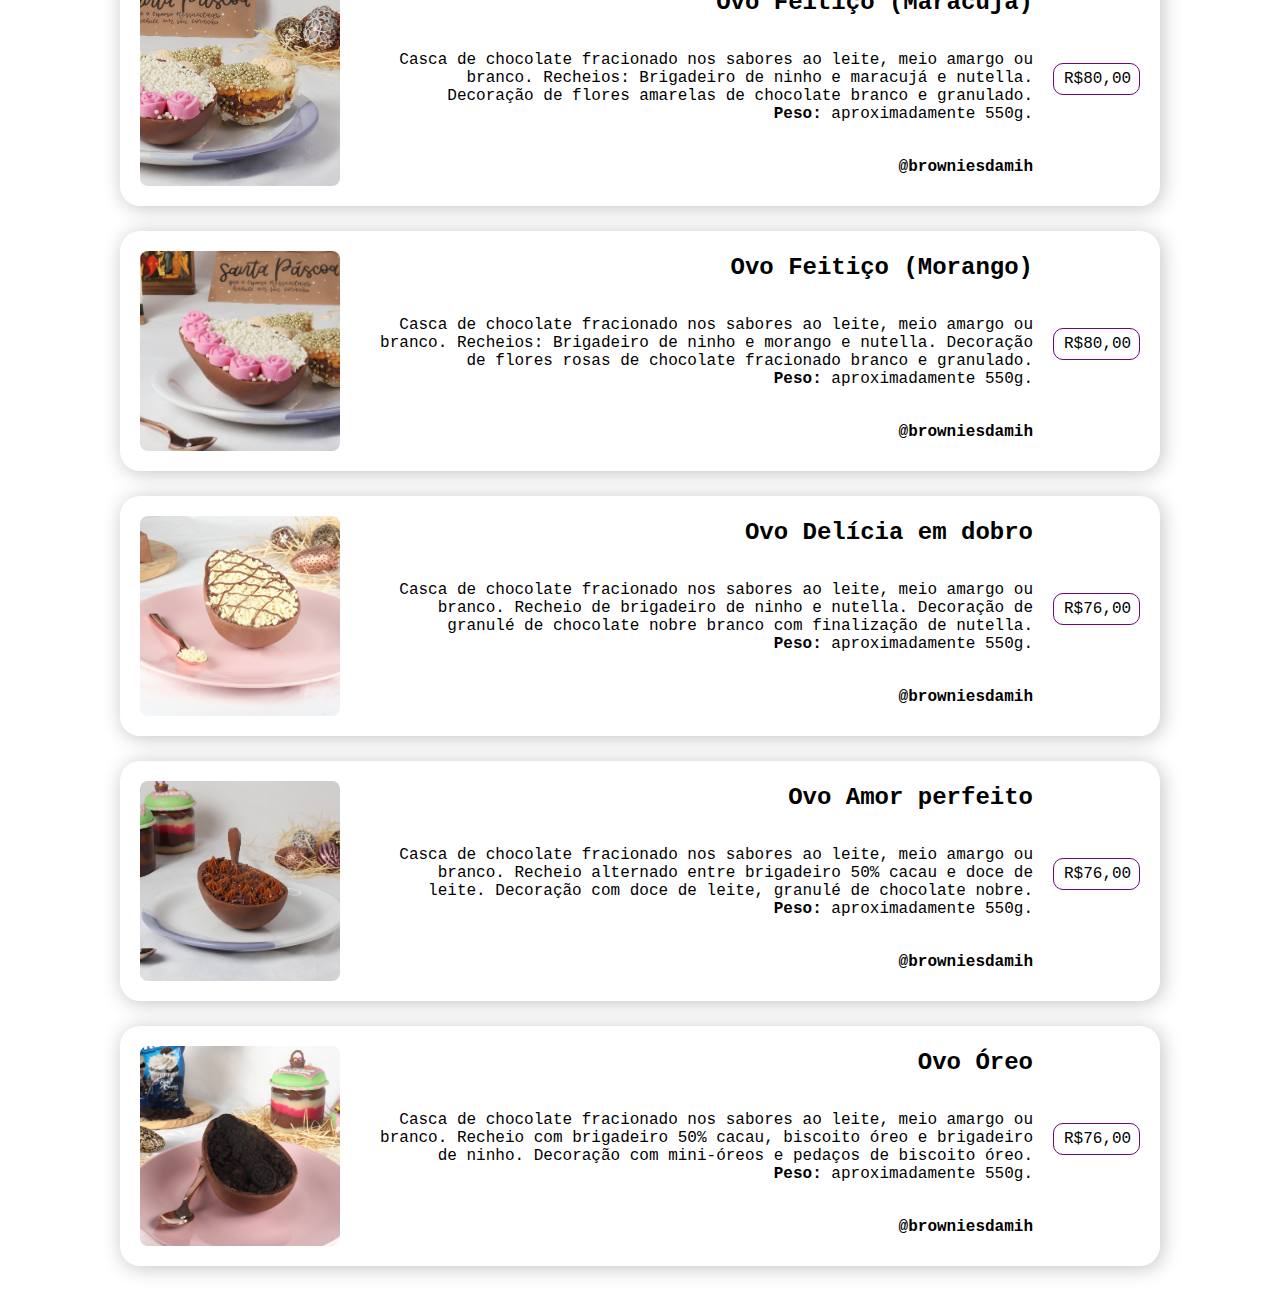
==== commit 7a06ebf8: "Terceiro commit" ====
--- a/ovosdecolher.html
+++ b/ovosdecolher.html
@@ -46,7 +46,7 @@
             <section class="bloco">
                 <div class="icon">
                     <abbr title="clique aqui para ampliar a imagem">
-                        <img src="imgs/" alt="Lembrancinha" class="imgi">
+                        <img src="imgs/lembrancinha.jpg" alt="Lembrancinha" class="imgi">
                     </abbr>
                 </div> 
                 <div class="texto">
@@ -58,17 +58,10 @@
             </section>
 
 
-
-
-<!-- COLOCAR LINK NO MEU @ -->
-
-
-
-
-            <section class="bloco">
-                <div class="icon">
-                    <abbr title="clique aqui para ampliar a imagem">
-                        <img src="imgs/" alt="pote" class="imgi">
+            <section class="bloco">
+                <div class="icon">
+                    <abbr title="clique aqui para ampliar a imagem">
+                        <img src="imgs/pote.jpg" alt="pote" class="imgi">
                     </abbr>
                 </div> 
                 <div class="texto">
@@ -76,12 +69,12 @@
                     <p>Pote de 500ml com decoração exclusiva de biscuit da @camila_biscuits. Disponível em 4 opções de recheio: casadinho, amor perfeito, feitiço de morango e feitiço de maracujá. <br><b>Peso:</b> aproximadamente 670g (pote e recheio). </p>
                     <p class="marca">@browniesdamih</p></div>
                 </div>
-                <div class="preco">R$20,00</div>
-            </section>
-            <section class="bloco">
-                <div class="icon">
-                    <abbr title="clique aqui para ampliar a imagem">
-                        <img src="imgs/" alt="Barras Recheadas" class="imgi">
+                <div class="preco">R$60,00</div>
+            </section>
+            <section class="bloco">
+                <div class="icon">
+                    <abbr title="clique aqui para ampliar a imagem">
+                        <img src="imgs/barrasrecheadas.jpg" alt="Barras Recheadas" class="imgi">
                     </abbr>
                 </div> 
                 <div class="texto">
@@ -94,7 +87,7 @@
             <section class="bloco">
                 <div class="icon">
                     <abbr title="clique aqui para ampliar a imagem">
-                        <img src="imgs/" alt="Ovo Bentô" class="imgi">
+                        <img src="imgs/bentô.jpg" alt="Ovo Bentô" class="imgi">
                     </abbr>
                 </div> 
                 <div class="texto">
@@ -107,7 +100,7 @@
             <section class="bloco">
                 <div class="icon">
                     <abbr title="clique aqui para ampliar a imagem">
-                        <img src="imgs/" alt="Ovo Trufado" class="imgi">
+                        <img src="imgs/trufado3D.jpg" alt="Ovo Trufado" class="imgi">
                     </abbr>
                 </div> 
                 <div class="texto">
@@ -120,7 +113,7 @@
             <section class="bloco">
                 <div class="icon">
                     <abbr title="clique aqui para ampliar a imagem">
-                        <img src="imgs/" alt="Kit Ressucitou" class="imgi">
+                        <img src="imgs/kitressucitou.jpg" alt="Kit Ressucitou" class="imgi">
                     </abbr>
                 </div> 
                 <div class="texto">
@@ -137,7 +130,7 @@
             <section class="bloco">
                 <div class="icon">
                     <abbr title="clique aqui para ampliar a imagem">
-                        <img src="imgs/" alt="Ovo surpresa" class="imgi">
+                        <img src="imgs/surpresa.jpg" alt="Ovo surpresa" class="imgi">
                     </abbr>
                 </div>  
                 <div class="texto">
@@ -150,7 +143,7 @@
             <section class="bloco">
                 <div class="icon">
                     <abbr title="clique aqui para ampliar a imagem">
-                        <img src="imgs/" alt="Cesta" class="imgi">
+                        <img src="imgs/cesta1.jpg" alt="Cesta" class="imgi">
                     </abbr>
                 </div> 
                 <div class="texto">
@@ -163,7 +156,7 @@
             <section class="bloco">
                 <div class="icon">
                     <abbr title="clique aqui para ampliar a imagem">
-                        <img src="imgs/" alt="Cesta" class="imgi">
+                        <img src="imgs/cesta2.jpg" alt="Cesta" class="imgi">
                     </abbr>
                 </div> 
                 <div class="texto">
@@ -180,7 +173,7 @@
             <section class="bloco">
                 <div class="icon">
                     <abbr title="clique aqui para ampliar a imagem">
-                        <img src="imgs/kitkat.png" alt="KitKat" class="imgi">
+                        <img src="imgs/kitkat.jpg" alt="KitKat" class="imgi">
                     </abbr>
                 </div> 
                 <div class="texto">
@@ -196,7 +189,7 @@
             <section class="bloco">
                 <div class="icon">
                     <abbr title="clique aqui para ampliar a imagem">
-                        <img src="imgs/" alt="brigadeiro" class="imgi">
+                        <img src="imgs/brigadeiro.jpg" alt="brigadeiro" class="imgi">
                     </abbr>
                 </div> 
                 <div class="texto">
@@ -212,7 +205,7 @@
             <section class="bloco">
                 <div class="icon">
                     <abbr title="clique aqui para ampliar a imagem">
-                        <img src="imgs/" alt="ninho" class="imgi">
+                        <img src="imgs/ninho.jpg" alt="ninho" class="imgi">
                     </abbr>
                 </div> 
                 <div class="texto">
@@ -228,7 +221,7 @@
             <section class="bloco">
                 <div class="icon">
                     <abbr title="clique aqui para ampliar a imagem">
-                        <img src="imgs/" alt="casadinho" class="imgi">
+                        <img src="imgs/casadinho.jpg" alt="casadinho" class="imgi">
                     </abbr>
                 </div> 
                 <div class="texto">
@@ -244,7 +237,7 @@
             <section class="bloco">
                 <div class="icon">
                     <abbr title="clique aqui para ampliar a imagem">
-                        <img src="imgs/" alt="m&m" class="imgi">
+                        <img src="imgs/m&m.jpg" alt="m&m" class="imgi">
                     </abbr>
                 </div> 
                 <div class="texto">
@@ -260,7 +253,7 @@
             <section class="bloco">
                 <div class="icon">
                     <abbr title="clique aqui para ampliar a imagem">
-                        <img src="imgs/" alt="pacoca" class="imgi">
+                        <img src="imgs/paçoca.jpg" alt="pacoca" class="imgi">
                     </abbr>
                 </div> 
                 <div class="texto">
@@ -276,7 +269,7 @@
             <section class="bloco">
                 <div class="icon">
                     <abbr title="clique aqui para ampliar a imagem">
-                        <img src="imgs/" alt="cappuccino" class="imgi">
+                        <img src="imgs/cappuccino.jpg" alt="cappuccino" class="imgi">
                     </abbr>
                 </div> 
                 <div class="texto">
@@ -309,12 +302,12 @@
             <section class="bloco">
                 <div class="icon">
                     <abbr title="clique aqui para ampliar a imagem">
-                        <img src="imgs/" alt="ovo feitiço" class="imgi">
+                        <img src="imgs/feitiçoMA.jpg" alt="ovo feitiço" class="imgi">
                     </abbr>
                 </div> 
                 <div class="texto">
                     <h2>Ovo Feitiço (Maracujá)</h2>
-                    <p>Casca de chocolate fracionado nos sabores ao leite, meio amargo ou branco. Recheios: Brigadeiro de ninho, nutella e brigadeiro de maracujá. Decoração de flores amarelas de chocolate branco e granulado dourado. <br><b>Peso:</b> aproximadamente 550g. </p>
+                    <p>Casca de chocolate fracionado nos sabores ao leite, meio amargo ou branco. Recheios: Brigadeiro de ninho e maracujá e nutella. Decoração de flores amarelas de chocolate branco e granulado. <br><b>Peso:</b> aproximadamente 550g. </p>
                     <p class="marca">@browniesdamih</p></div>
                 </div>
                 <div class="preco">R$80,00</div>
@@ -322,12 +315,12 @@
             <section class="bloco">
                 <div class="icon">
                     <abbr title="clique aqui para ampliar a imagem">
-                        <img src="imgs/" alt="ovo feitiço" class="imgi">
+                        <img src="imgs/feitiçoMO.jpg" alt="ovo feitiço" class="imgi">
                     </abbr>
                 </div> 
                 <div class="texto">
                     <h2>Ovo Feitiço (Morango)</h2>
-                    <p>Casca de chocolate fracionado nos sabores ao leite, meio amargo ou branco. Recheios: Brigadeiro de ninho, nutella e brigadeiro de morango. Decoração de flores rosas de chocolate fracionado branco e granulado branco. <br><b>Peso:</b> aproximadamente 550g. </p>
+                    <p>Casca de chocolate fracionado nos sabores ao leite, meio amargo ou branco. Recheios: Brigadeiro de ninho e morango e nutella. Decoração de flores rosas de chocolate fracionado branco e granulado. <br><b>Peso:</b> aproximadamente 550g. </p>
                     <p class="marca">@browniesdamih</p></div>
                 </div>
                 <div class="preco">R$80,00</div>
@@ -335,12 +328,12 @@
             <section class="bloco">
                 <div class="icon">
                     <abbr title="clique aqui para ampliar a imagem">
-                        <img src="imgs/" alt="delícia em dobro" class="imgi">
+                        <img src="imgs/delicia.jpg" alt="delícia em dobro" class="imgi">
                     </abbr>
                 </div> 
                 <div class="texto">
                     <h2>Ovo Delícia em dobro</h2>
-                    <p>Casca de chocolate fracionado nos sabores ao leite, meio amargo ou branco. Recheio alternado entre brigadeiro de ninho e nutella. Decoração de granulé de chocolate nobre branco com finalização de nutella. <br><b>Peso:</b> aproximadamente 550g. </p>
+                    <p>Casca de chocolate fracionado nos sabores ao leite, meio amargo ou branco. Recheio de brigadeiro de ninho e nutella. Decoração de granulé de chocolate nobre branco com finalização de nutella. <br><b>Peso:</b> aproximadamente 550g. </p>
                     <p class="marca">@browniesdamih</p></div>
                 </div>
                 <div class="preco">R$76,00</div>
@@ -348,7 +341,7 @@
             <section class="bloco">
                 <div class="icon">
                     <abbr title="clique aqui para ampliar a imagem">
-                        <img src="imgs/" alt="amor perfeito" class="imgi">
+                        <img src="imgs/amorperfeito.jpg" alt="amor perfeito" class="imgi">
                     </abbr>
                 </div> 
                 <div class="texto">
@@ -361,7 +354,7 @@
             <section class="bloco">
                 <div class="icon">
                     <abbr title="clique aqui para ampliar a imagem">
-                        <img src="imgs/" alt="ovo óreo" class="imgi">
+                        <img src="imgs/oreo.jpg" alt="ovo óreo" class="imgi">
                     </abbr>
                 </div> 
                 <div class="texto">
--- a/styledatas.css
+++ b/styledatas.css
@@ -130,6 +130,7 @@
     position: relative;
     width: 200px;
     height: 200px;
+    z-index: 20;
 }
 
 section.bloco img{
